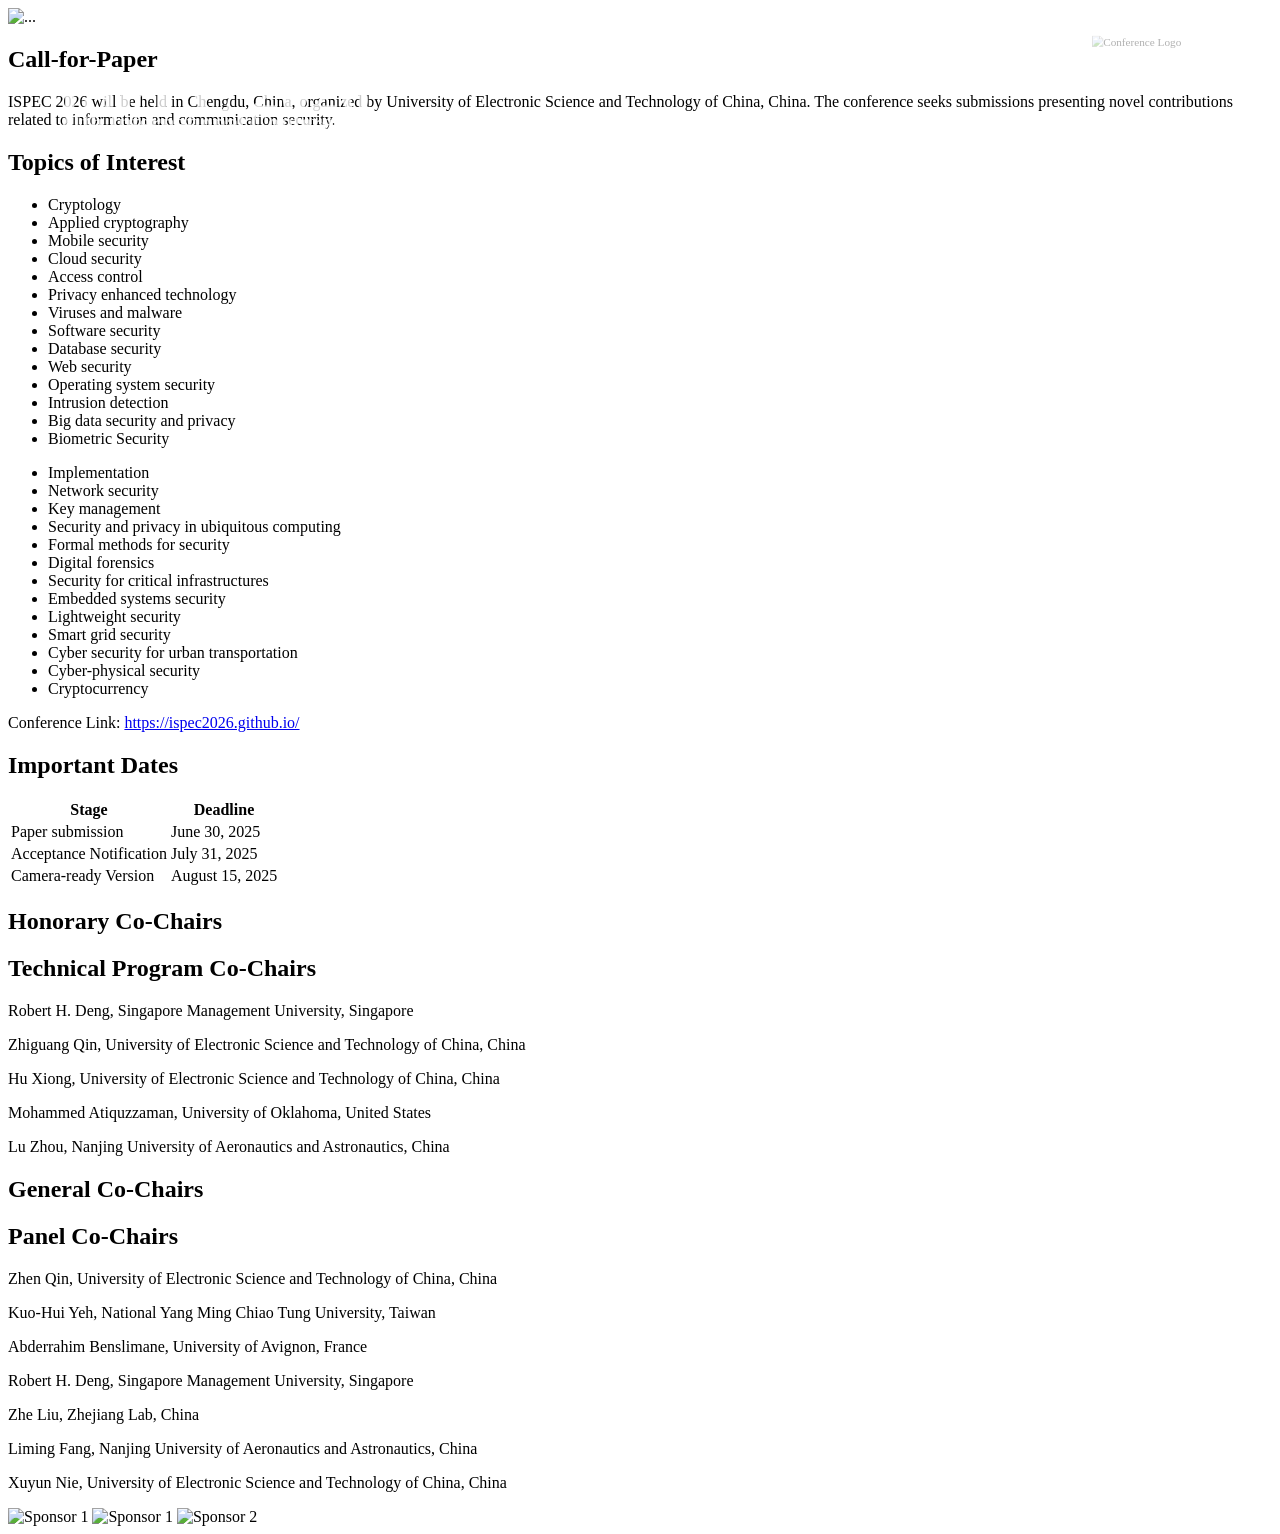
==== banner.html @ f8af3d8b "修改2025为2026 修改2025为2026" ====
<!DOCTYPE html>
<html lang="en">
  <head>
    <meta charset="UTF-8" />
    <meta name="viewport" content="width=device-width, initial-scale=1.0" />
    <title>ICICS 2026 Conference</title>
    <script src="https://cdn.tailwindcss.com"></script>
  </head>
  <body class="bg-gray-100 text-gray-900">
    <div class="max-w-4xl mx-auto p-6 bg-white shadow-lg rounded-lg mt-6">
      <div
        id="myCarousel"
        class="carousel slide mastslide"
        data-ride="carousel"
      >
        <div class="carousel-inner" role="listbox">
          <div class="item active" style="position: relative">
            <h1
              style="
                position: absolute;
                top: 10px;
                left: 50px;
                width: calc(100% - 40px);
                text-align: left;
                color: rgba(255, 255, 255, 0.8);
                font-size: 60px;
                font-weight: bold;
              "
            >
              ISPEC 2026
            </h1>
            <h2
              style="
                position: absolute;
                top: 80px;
                left: 50px;
                width: calc(100% - 40px);
                text-align: left;
                color: rgba(255, 255, 255, 0.8);
                letter-spacing: -0.5px;
                font-size: 25px;
                font-weight: bold;
              "
            >
              21th International Conference on Information Security Practice and
              Experience
            </h2>
            <h2
              style="
                position: absolute;
                top: 150px;
                left: 50px;
                width: calc(100% - 40px);
                text-align: left;
                color: rgba(255, 255, 255, 0.8);
                letter-spacing: -1px;
                font-size: 20px;
                font-weight: bold;
              "
            >
              Xi'an, China November 6-8 2026,
            </h2>
            <img
              src="./pics/chengdu.png"
              alt="..."
              zn_id="31"
              style="width: 100%; height: 300px"
            />
            <img
              src="./pics/logo.png"
              alt="Conference Logo"
              zn_id="31"
              style="
                position: absolute;
                top: 25px;
                right: 10px;
                width: 200px;
                height: auto;
                transform: scale(0.7);
                opacity: 0.3;
              "
            />
          </div>
        </div>
      </div>

      <h2 class="text-xl font-bold mt-6 text-blue-500">Call-for-Paper</h2>
      <p class="mt-2 text-gray-700">
        ISPEC 2026 will be held in Chengdu, China, organized by University of
        Electronic Science and Technology of China, China. The conference seeks
        submissions presenting novel contributions related to information and
        communication security.
      </p>

      <h2 class="text-xl font-bold mt-6 text-blue-500">Topics of Interest</h2>
      <div class="grid grid-cols-2 gap-4 mt-2 text-gray-700">
        <ul class="list-disc pl-5">
          <li>Cryptology</li>
          <li>Applied cryptography</li>
          <li>Mobile security</li>
          <li>Cloud security</li>
          <li>Access control</li>
          <li>Privacy enhanced technology</li>
          <li>Viruses and malware</li>
          <li>Software security</li>
          <li>Database security</li>
          <li>Web security</li>
          <li>Operating system security</li>
          <li>Intrusion detection</li>
          <li>Big data security and privacy</li>
          <li>Biometric Security</li>
        </ul>
        <ul class="list-disc pl-5">
          <li>Implementation</li>
          <li>Network security</li>
          <li>Key management</li>
          <li>Security and privacy in ubiquitous computing</li>
          <li>Formal methods for security</li>
          <li>Digital forensics</li>
          <li>Security for critical infrastructures</li>
          <li>Embedded systems security</li>
          <li>Lightweight security</li>
          <li>Smart grid security</li>
          <li>Cyber security for urban transportation</li>
          <li>Cyber-physical security</li>
          <li>Cryptocurrency</li>
        </ul>
        <p class="text-sm text-gray-600" style="white-space: nowrap">
          Conference Link:
          <a
            href="https://easychair.org/conferences/?conf=icics20250"
            class="text-blue-500"
            >https://ispec2026.github.io/</a
          >
        </p>
      </div>

      <h2 class="text-xl font-bold mt-6 text-blue-500">Important Dates</h2>
      <table class="w-full mt-2 border border-gray-300 text-left">
        <thead>
          <tr class="bg-gray-200">
            <th class="p-2 border">Stage</th>
            <th class="p-2 border">Deadline</th>
          </tr>
        </thead>
        <tbody>
          <tr>
            <td class="p-2 border">Paper submission</td>
            <td class="p-2 border">June 30, 2025</td>
          </tr>
          <tr>
            <td class="p-2 border">Acceptance Notification</td>
            <td class="p-2 border">July 31, 2025</td>
          </tr>
          <tr>
            <td class="p-2 border">Camera-ready Version</td>
            <td class="p-2 border">August 15, 2025</td>
          </tr>
        </tbody>
      </table>

      <div class="flex justify-between mt-6">
        <div class="flex-1">
          <h2 class="text-xl font-bold text-blue-500">Honorary Co-Chairs</h2>
        </div>
        <div class="flex-1">
          <h2 class="text-xl font-bold text-blue-500">
            Technical Program Co-Chairs
          </h2>
        </div>
      </div>
      <div class="flex justify-between">
        <div class="flex-1">
          <p class="text-gray-700 font-bold">
            Robert H. Deng, Singapore Management University, Singapore
          </p>
          <p class="text-gray-700 font-bold">
            Zhiguang Qin, University of Electronic Science and Technology of
            China, China
          </p>
        </div>
        <div class="flex-1">
          <p class="text-gray-700 font-bold">
            Hu Xiong, University of Electronic Science and Technology of China,
            China
          </p>
          <p class="text-gray-700 font-bold">
            Mohammed Atiquzzaman, University of Oklahoma, United States
          </p>
          <p class="text-gray-700 font-bold">
            Lu Zhou, Nanjing University of Aeronautics and Astronautics, China
          </p>
        </div>
      </div>
      <div class="flex justify-between mt-6">
        <div class="flex-1 mr-4">
          <h2 class="text-xl font-bold text-blue-500">General Co-Chairs</h2>
        </div>
        <div class="flex-1">
          <h2 class="text-xl font-bold text-blue-500">Panel Co-Chairs</h2>
        </div>
      </div>
      <div class="flex justify-between">
        <div class="flex-1 mr-4">
          <p class="text-gray-700 font-bold">
            Zhen Qin, University of Electronic Science and Technology of China,
            China
          </p>
          <p class="text-gray-700 font-bold">
            Kuo-Hui Yeh, National Yang Ming Chiao Tung University, Taiwan
          </p>
          <p class="text-gray-700 font-bold">
            Abderrahim Benslimane, University of Avignon, France
          </p>
        </div>
        <div class="flex-1">
          <p class="text-gray-700 font-bold">
            Robert H. Deng, Singapore Management University, Singapore
          </p>
          <p class="text-gray-700 font-bold">Zhe Liu, Zhejiang Lab, China</p>
          <p class="text-gray-700 font-bold">
            Liming Fang, Nanjing University of Aeronautics and Astronautics,
            China
          </p>
          <p class="text-gray-700 font-bold">
            Xuyun Nie, University of Electronic Science and Technology of China,
            China
          </p>
        </div>
      </div>
      <div class="flex justify-center gap-4 mt-4">
        <img src="pics/uestc.png" alt="Sponsor 1" class="h-16 mx-2" />
        <img src="pics/uestc_sise.jpg" alt="Sponsor 1" class="h-16 mx-2" />
        <img src="pics/IEEE_RS_Logo.png" alt="Sponsor 2" class="h-16 mx-2" />
      </div>
    </div>
  </body>
</html>
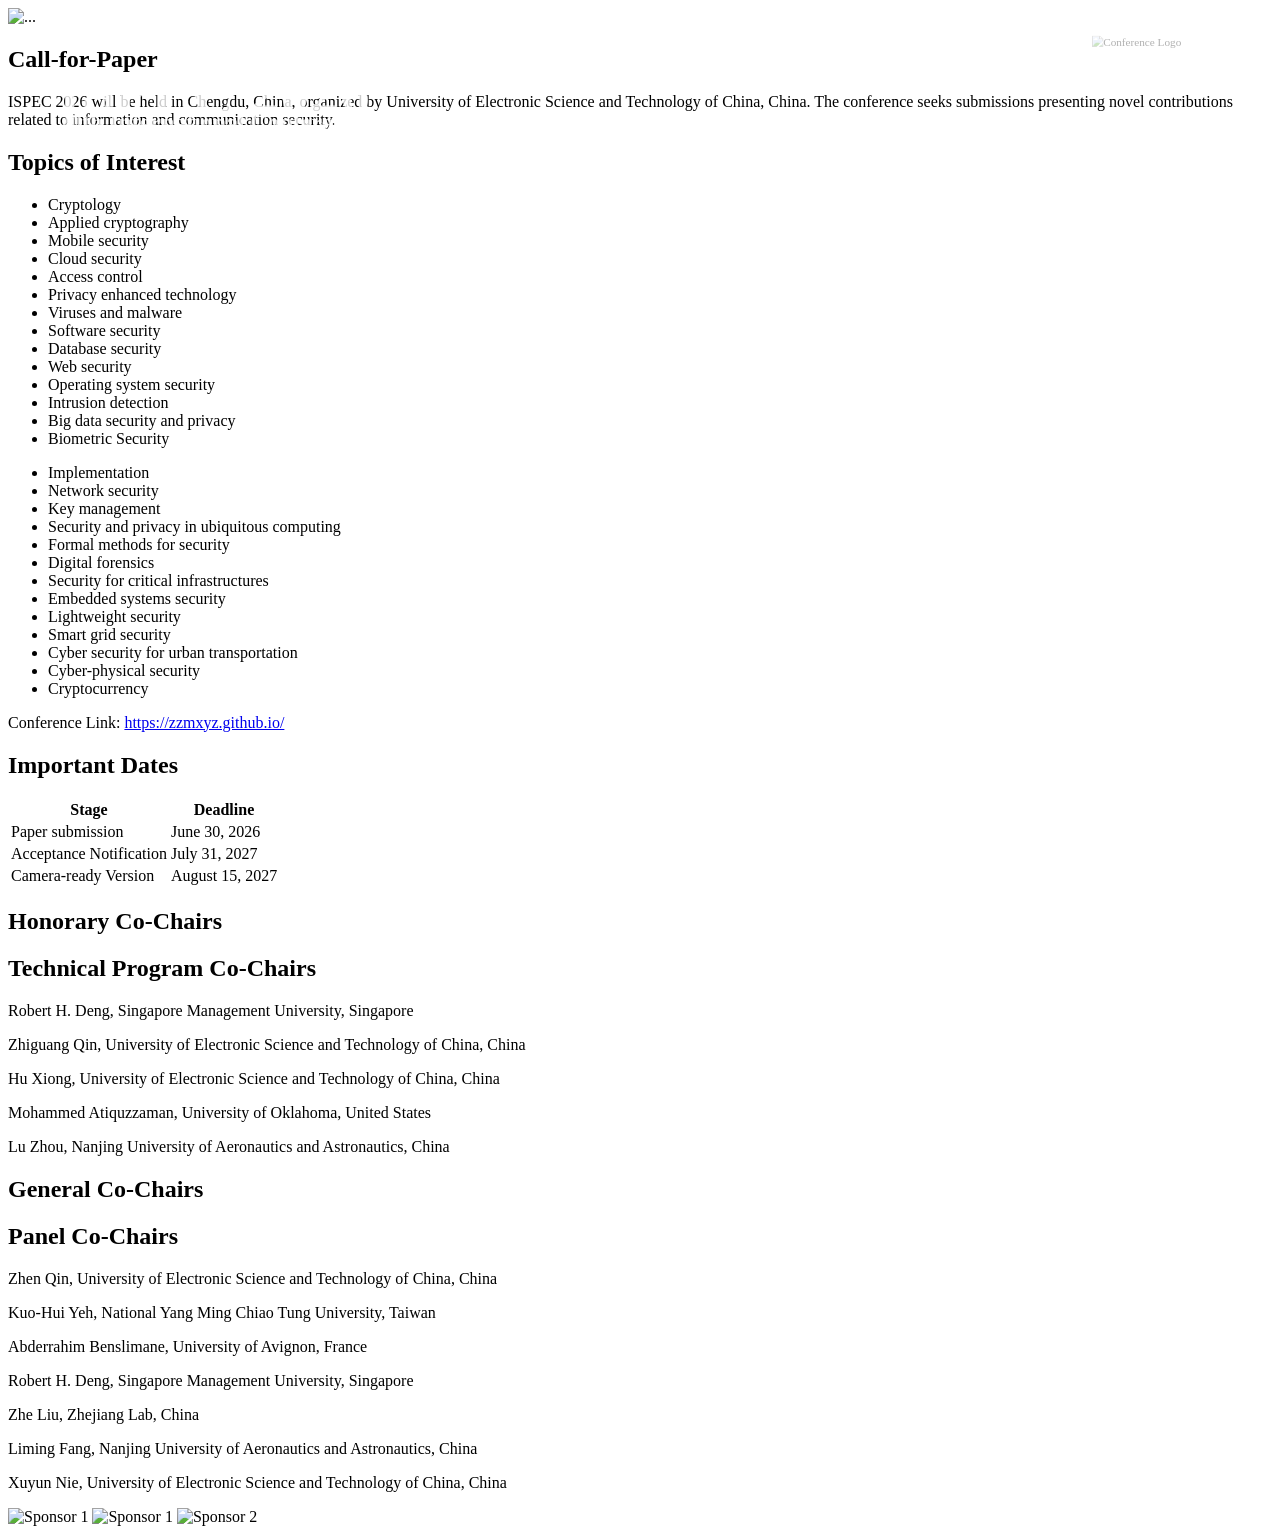
==== commit 5d073778: "全部替换" ====
--- a/banner.html
+++ b/banner.html
@@ -42,7 +42,7 @@
                 font-weight: bold;
               "
             >
-              21th International Conference on Information Security Practice and
+              20th International Conference on Information Security Practice and
               Experience
             </h2>
             <h2
@@ -58,7 +58,7 @@
                 font-weight: bold;
               "
             >
-              Xi'an, China November 6-8 2026,
+              Chengdu, China 7-9 November 2026
             </h2>
             <img
               src="./pics/chengdu.png"
@@ -130,7 +130,7 @@
           <a
             href="https://easychair.org/conferences/?conf=icics20250"
             class="text-blue-500"
-            >https://ispec2026.github.io/</a
+            >https://zzmxyz.github.io/</a
           >
         </p>
       </div>
@@ -146,15 +146,15 @@
         <tbody>
           <tr>
             <td class="p-2 border">Paper submission</td>
-            <td class="p-2 border">June 30, 2025</td>
+            <td class="p-2 border">June 30, 2026</td>
           </tr>
           <tr>
             <td class="p-2 border">Acceptance Notification</td>
-            <td class="p-2 border">July 31, 2025</td>
+            <td class="p-2 border">July 31, 2027</td>
           </tr>
           <tr>
             <td class="p-2 border">Camera-ready Version</td>
-            <td class="p-2 border">August 15, 2025</td>
+            <td class="p-2 border">August 15, 2027</td>
           </tr>
         </tbody>
       </table>
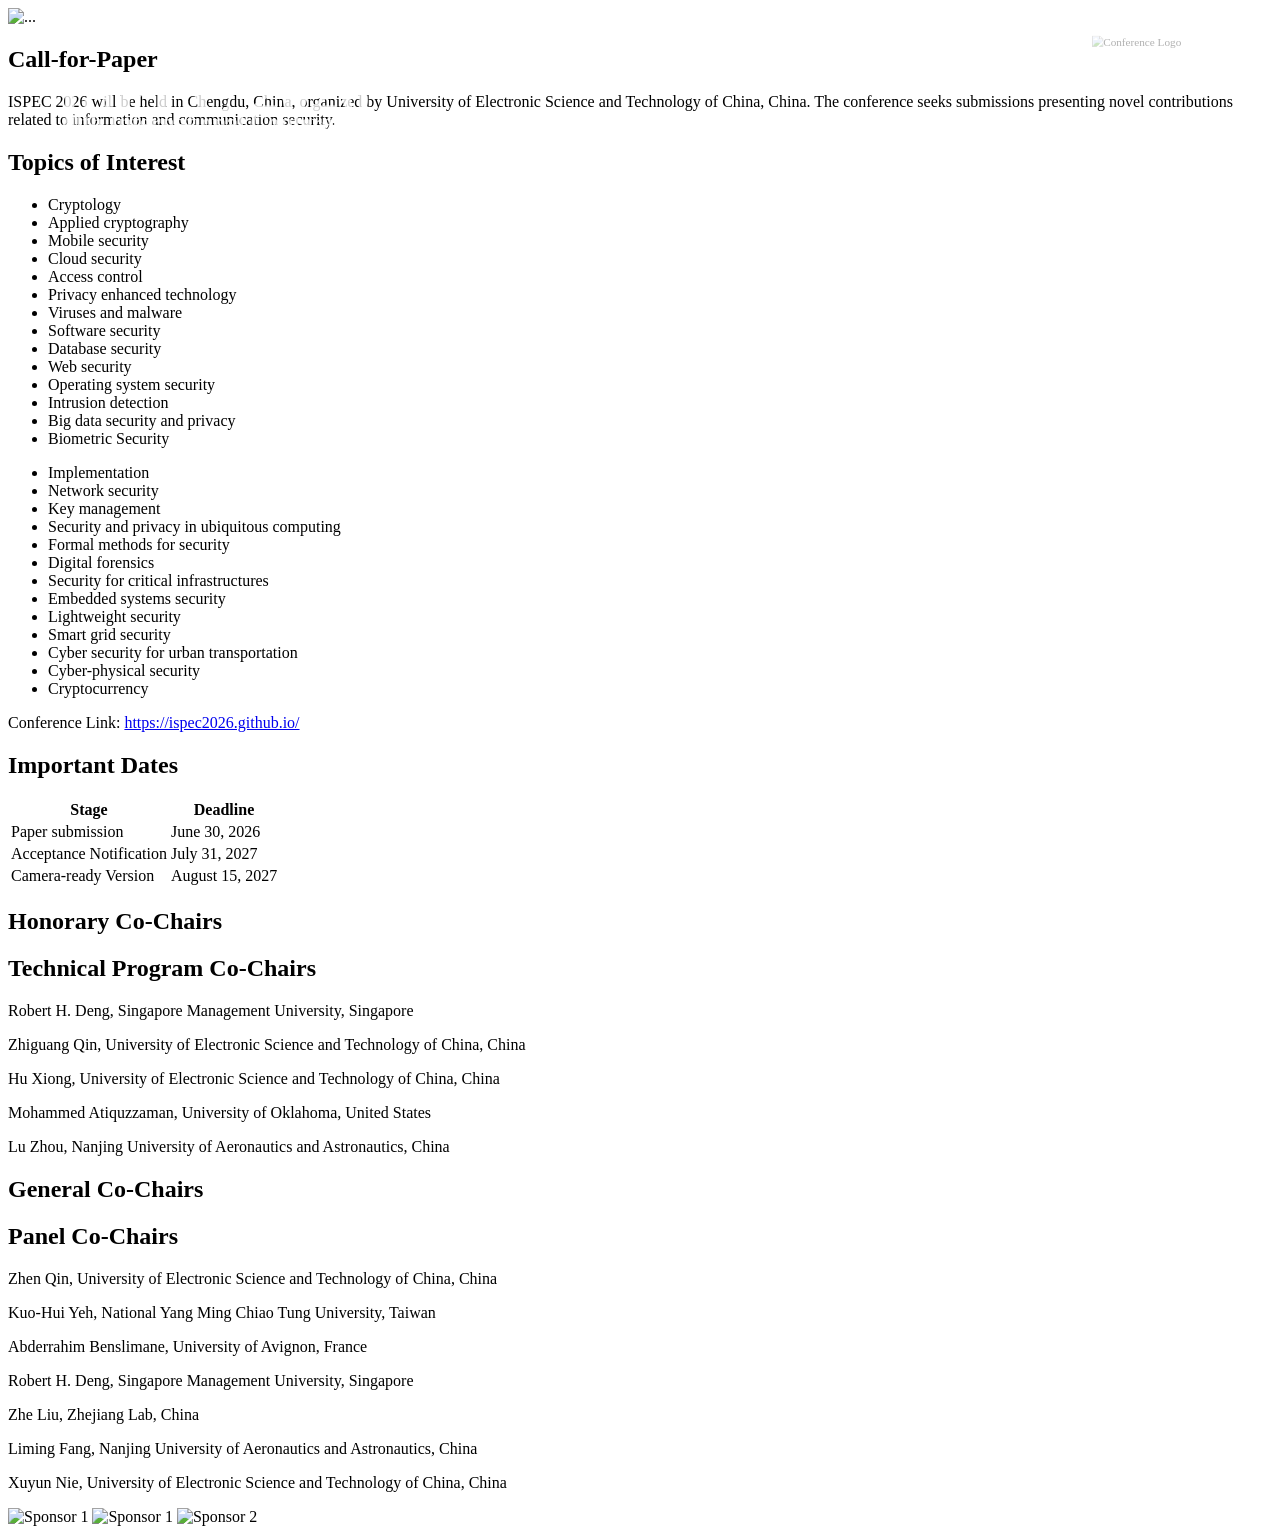
==== commit 10d2d5c1: "修改为ispec2026" ====
--- a/banner.html
+++ b/banner.html
@@ -130,7 +130,7 @@
           <a
             href="https://easychair.org/conferences/?conf=icics20250"
             class="text-blue-500"
-            >https://zzmxyz.github.io/</a
+            >https://ispec2026.github.io/</a
           >
         </p>
       </div>
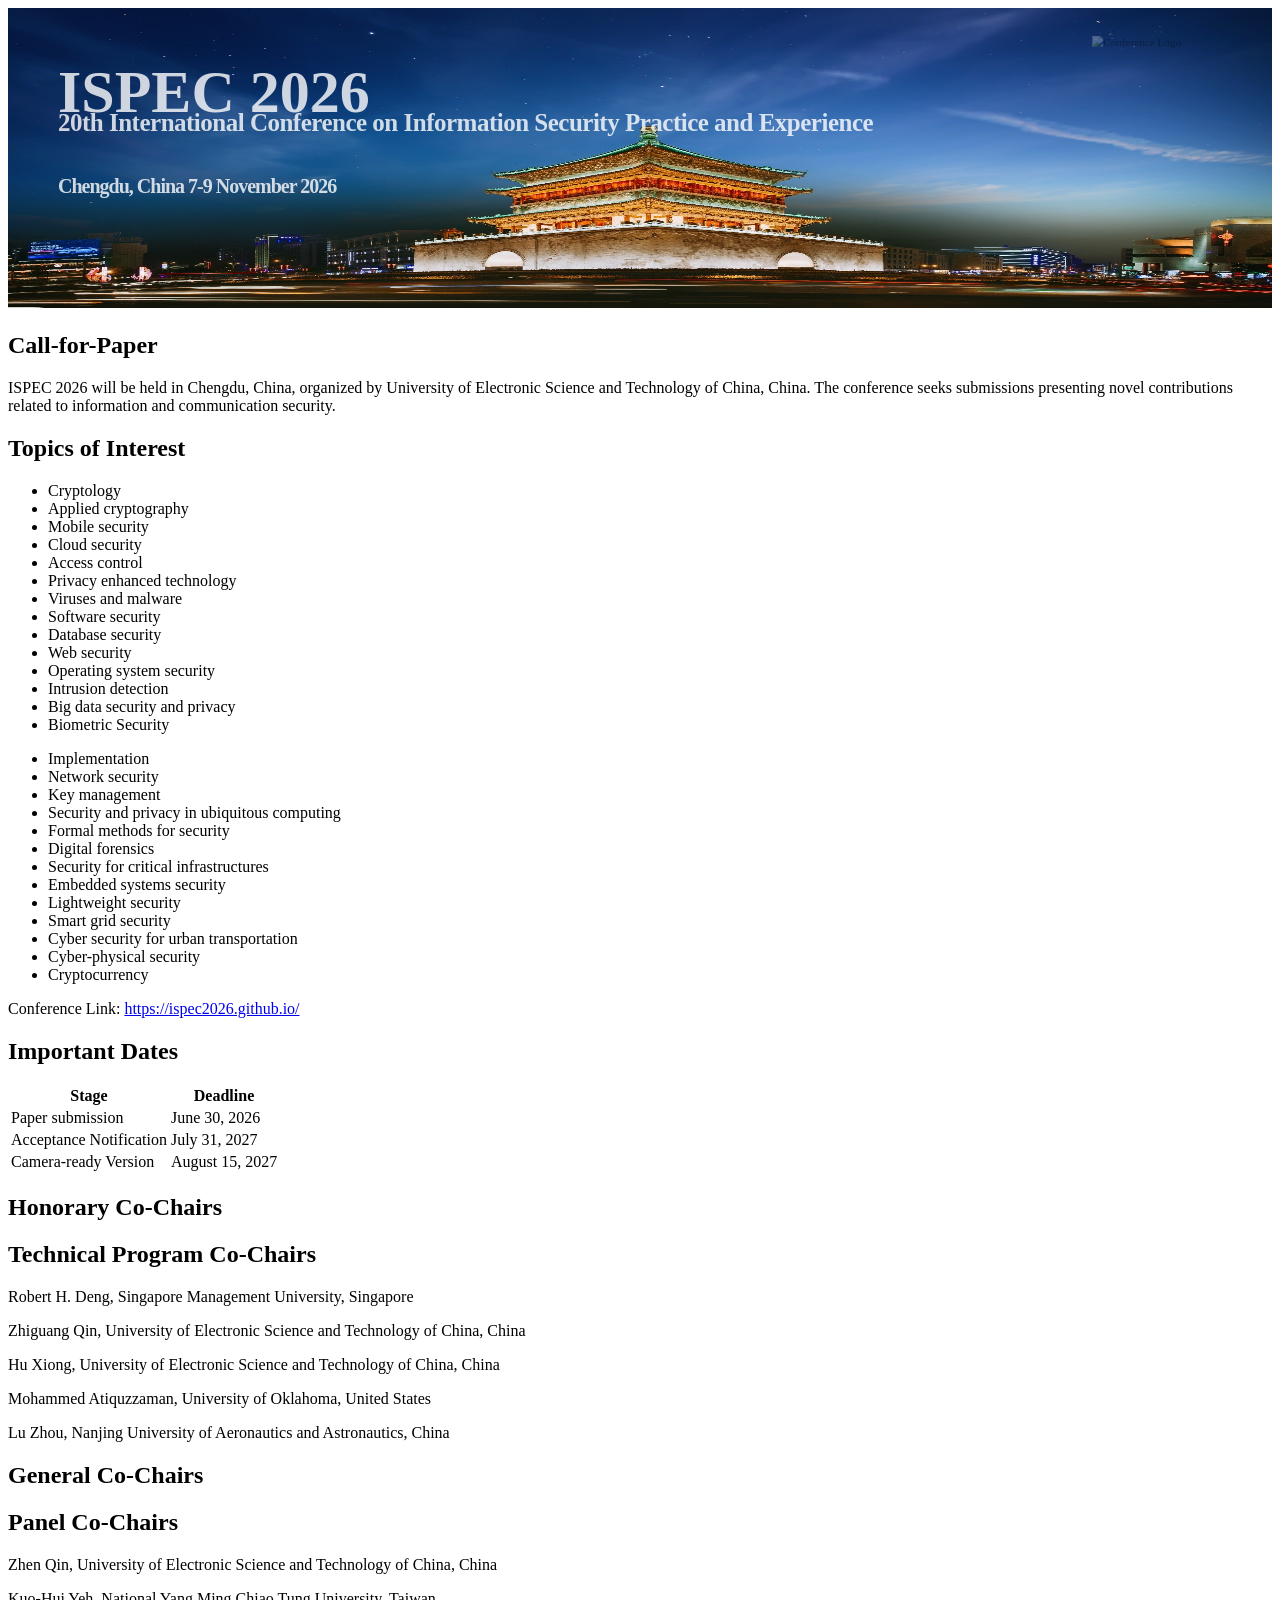
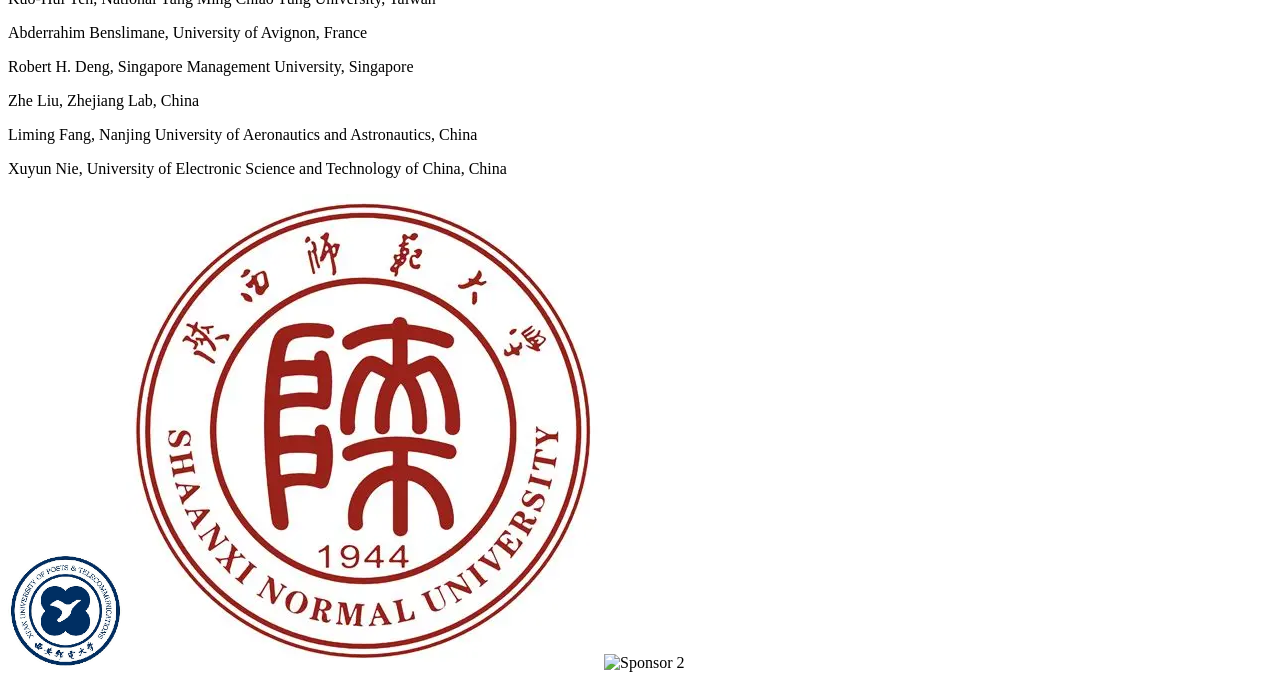
==== commit 3e6508e4: "pic change" ====
--- a/banner.html
+++ b/banner.html
@@ -61,7 +61,7 @@
               Chengdu, China 7-9 November 2026
             </h2>
             <img
-              src="./pics/chengdu.png"
+              src="./pics/xian.jpg"
               alt="..."
               zn_id="31"
               style="width: 100%; height: 300px"
@@ -229,8 +229,8 @@
         </div>
       </div>
       <div class="flex justify-center gap-4 mt-4">
-        <img src="pics/uestc.png" alt="Sponsor 1" class="h-16 mx-2" />
-        <img src="pics/uestc_sise.jpg" alt="Sponsor 1" class="h-16 mx-2" />
+        <img src="pics/xupt.png" alt="Sponsor 1" class="h-16 mx-2" />
+        <img src="pics/snnu.png" alt="Sponsor 1" class="h-16 mx-2" />
         <img src="pics/IEEE_RS_Logo.png" alt="Sponsor 2" class="h-16 mx-2" />
       </div>
     </div>
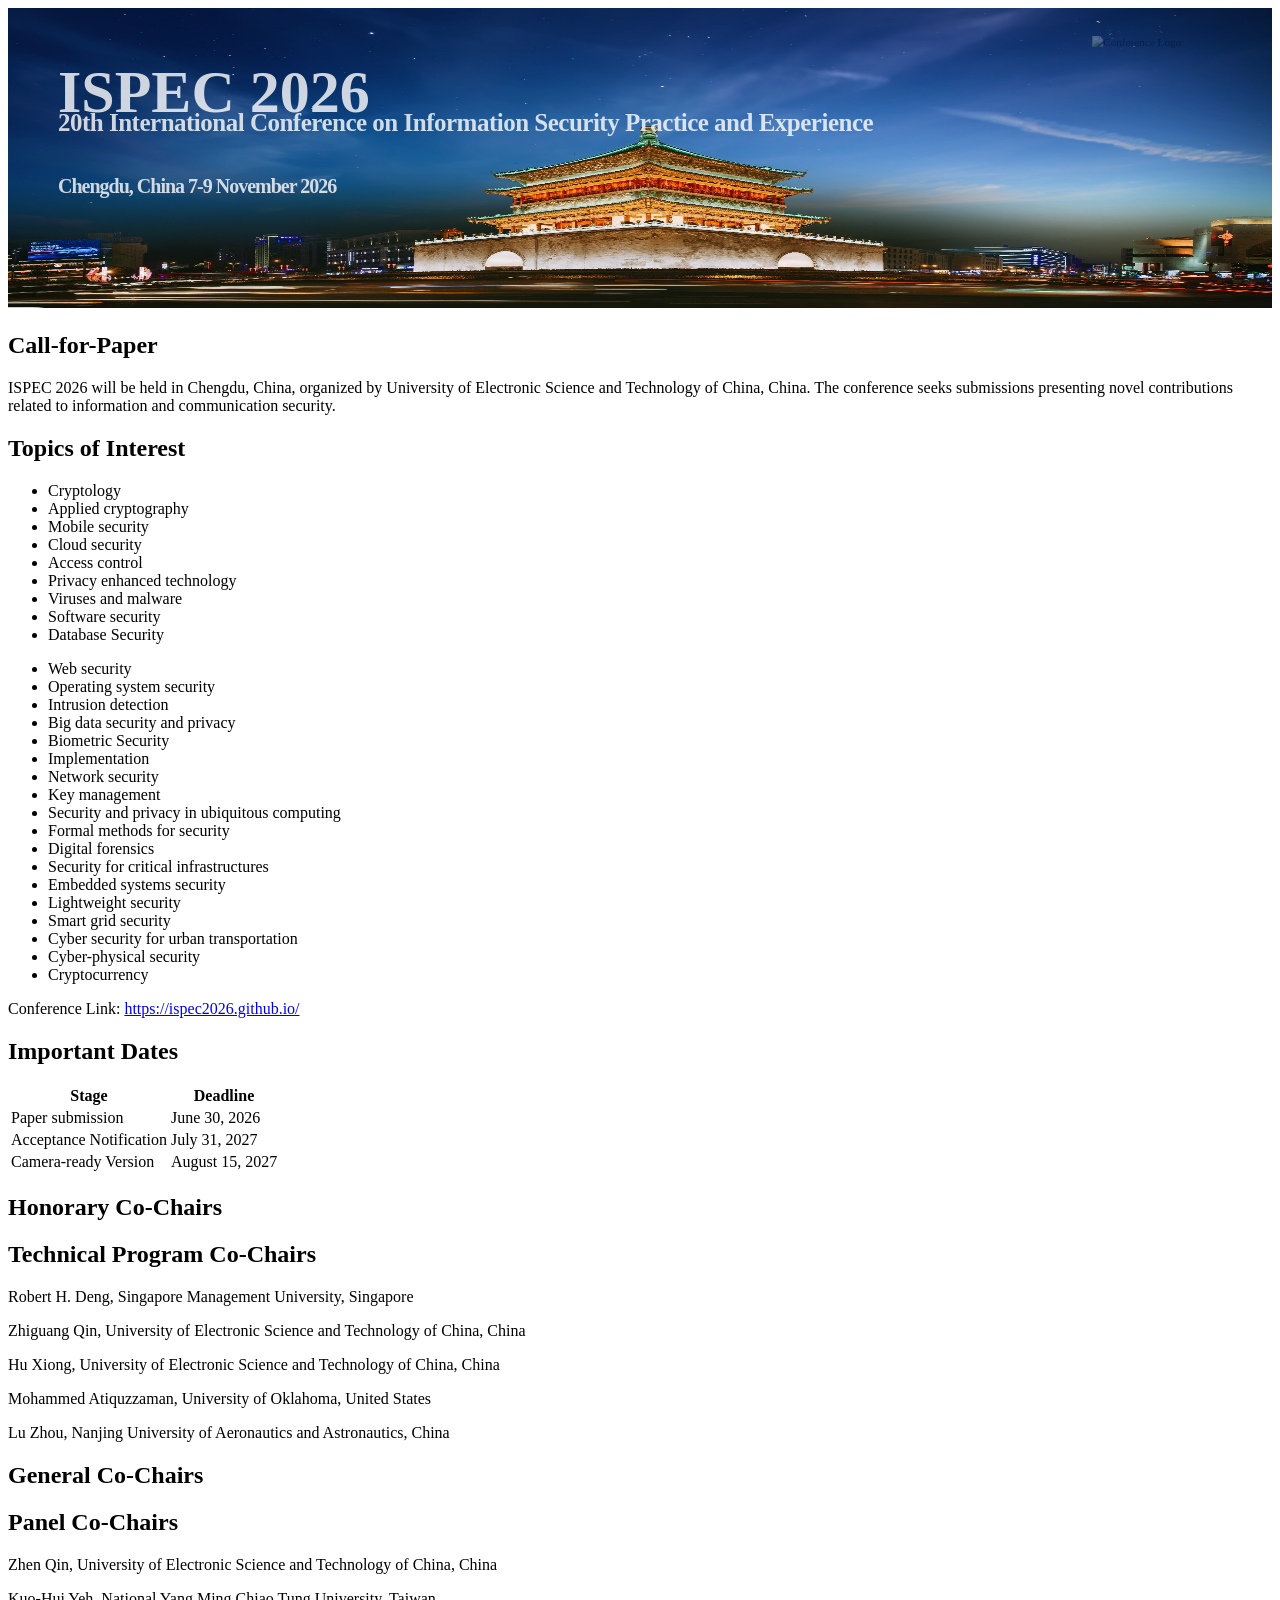
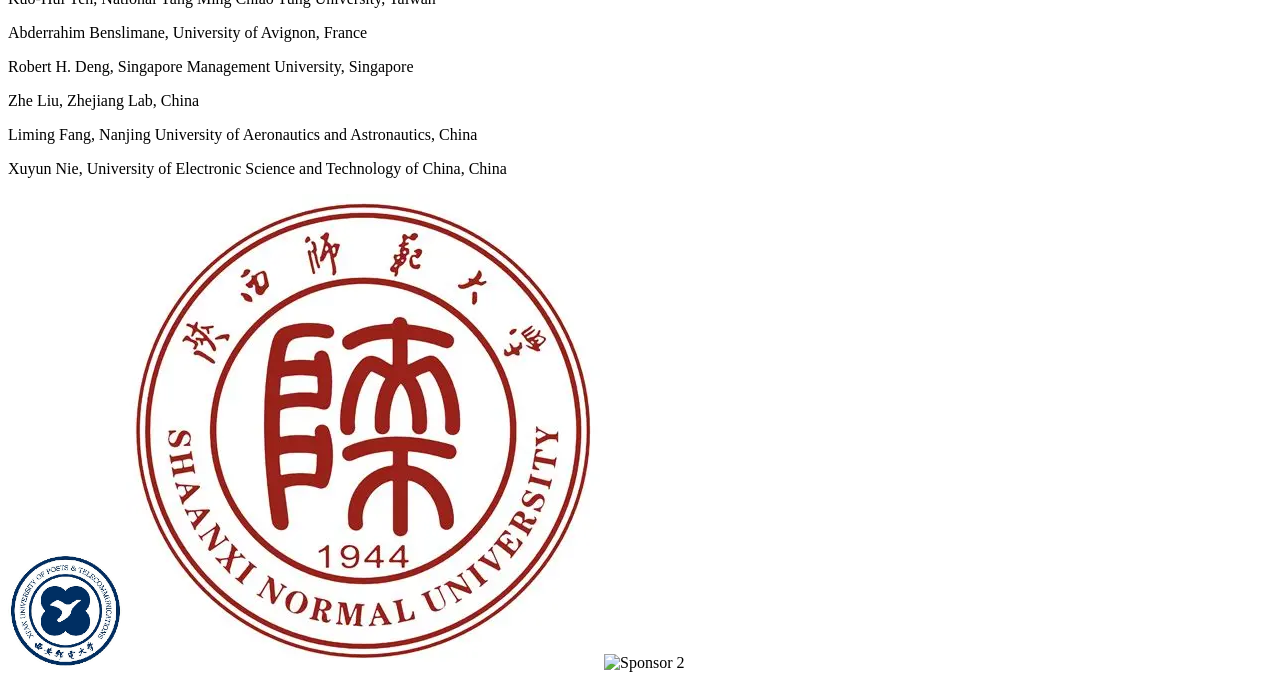
==== commit 682e0774: "Update banner.html" ====
--- a/banner.html
+++ b/banner.html
@@ -95,35 +95,36 @@
       <h2 class="text-xl font-bold mt-6 text-blue-500">Topics of Interest</h2>
       <div class="grid grid-cols-2 gap-4 mt-2 text-gray-700">
         <ul class="list-disc pl-5">
-          <li>Cryptology</li>
-          <li>Applied cryptography</li>
-          <li>Mobile security</li>
-          <li>Cloud security</li>
-          <li>Access control</li>
-          <li>Privacy enhanced technology</li>
-          <li>Viruses and malware</li>
-          <li>Software security</li>
-          <li>Database security</li>
-          <li>Web security</li>
+        <li> Cryptology</li>
+        <li> Applied cryptography</li>
+        <li>Mobile security</li>
+        <li>Cloud security</li>
+        <li>Access control</li>
+        <li>Privacy enhanced technology</li>
+        <li>Viruses and malware</li>
+       <li>Software security</li>
+       <li>Database Security</li>
+        </ul>
+        <ul class="list-disc pl-5">
+          <li>Web security</li> 
           <li>Operating system security</li>
-          <li>Intrusion detection</li>
+          <li> Intrusion detection</li>
           <li>Big data security and privacy</li>
           <li>Biometric Security</li>
-        </ul>
-        <ul class="list-disc pl-5">
           <li>Implementation</li>
           <li>Network security</li>
-          <li>Key management</li>
+          <li> Key management</li>
           <li>Security and privacy in ubiquitous computing</li>
           <li>Formal methods for security</li>
           <li>Digital forensics</li>
           <li>Security for critical infrastructures</li>
-          <li>Embedded systems security</li>
+          <li> Embedded systems security</li>
           <li>Lightweight security</li>
           <li>Smart grid security</li>
           <li>Cyber security for urban transportation</li>
           <li>Cyber-physical security</li>
-          <li>Cryptocurrency</li>
+          <li> Cryptocurrency</li>
+
         </ul>
         <p class="text-sm text-gray-600" style="white-space: nowrap">
           Conference Link:
